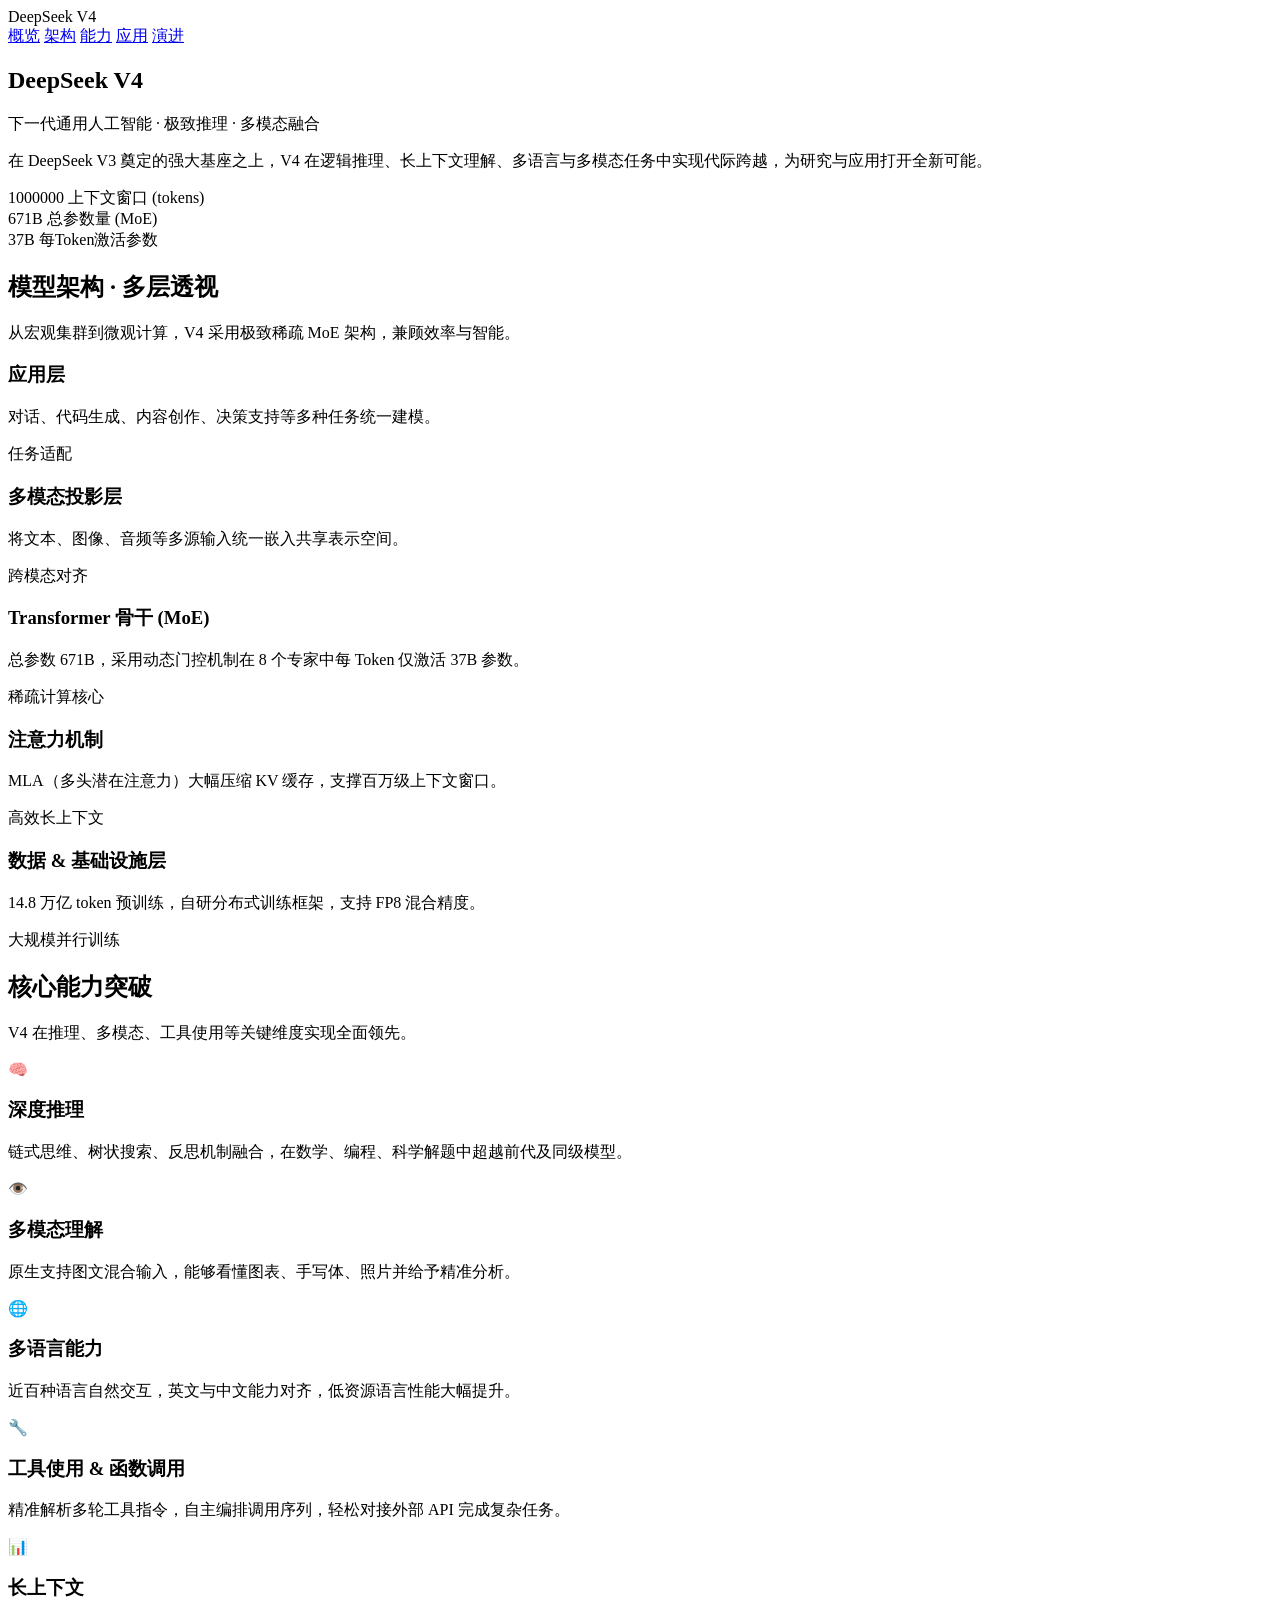
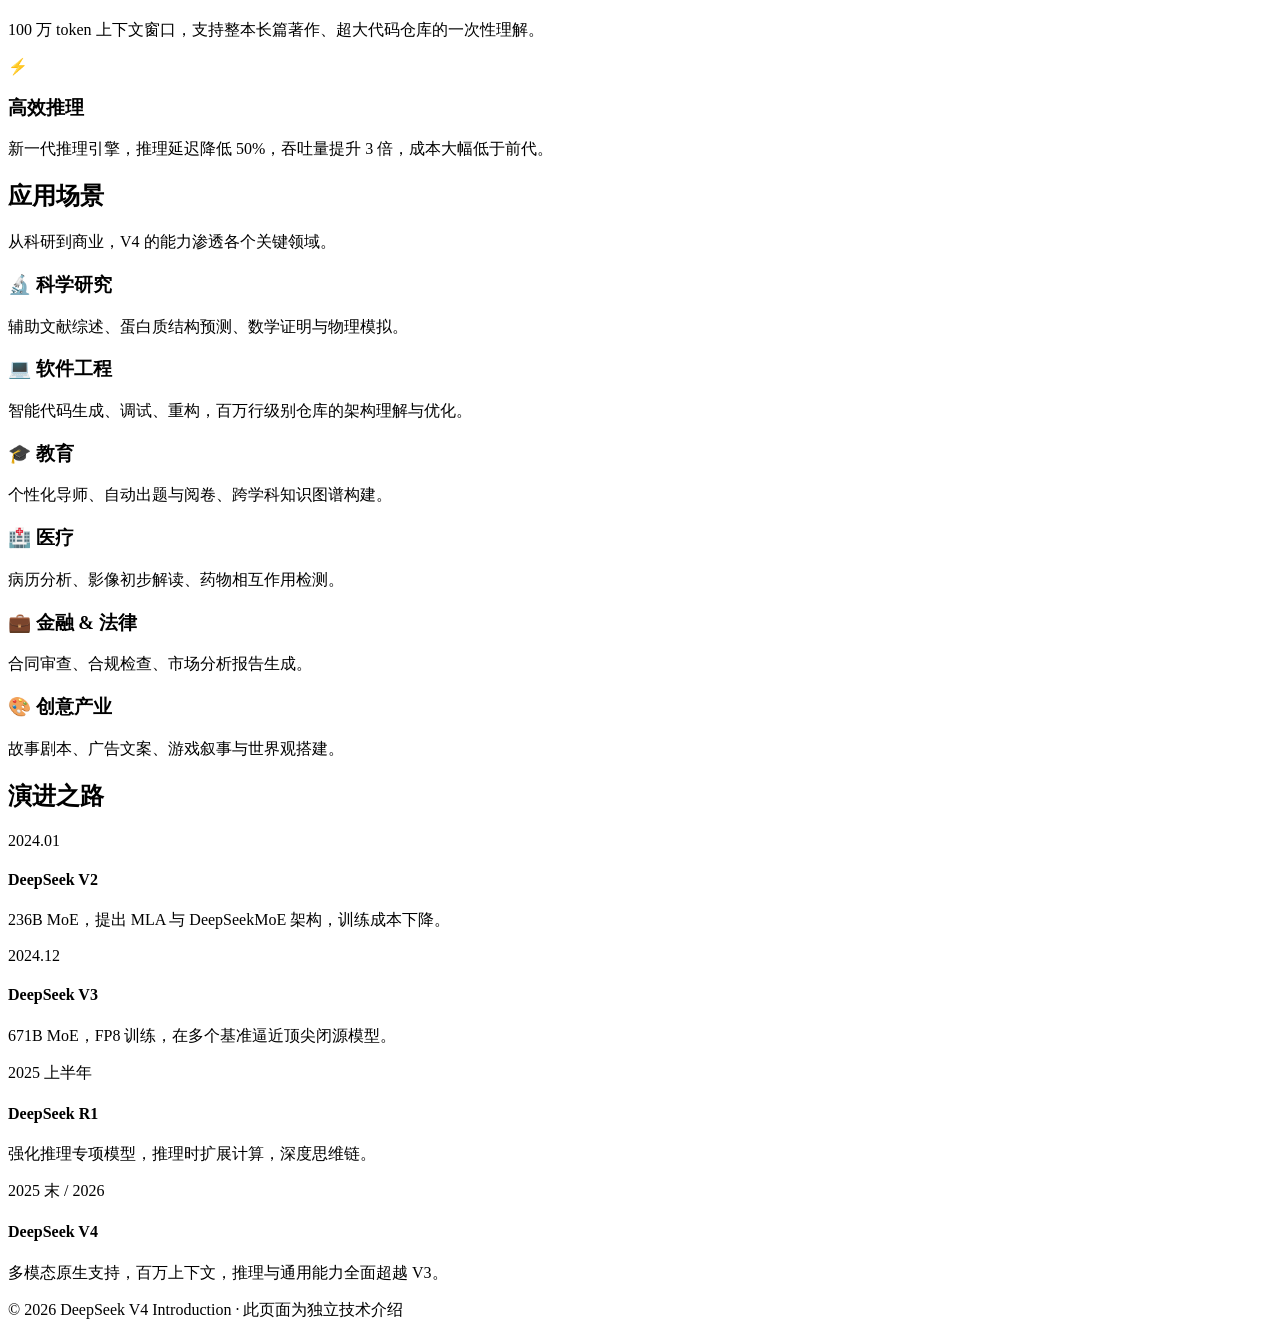
==== DeepSeek-V4-下一代通用人工智能模型.html @ bab57289 "Add files via upload" ====
<!DOCTYPE html>
<html lang="zh-CN">
<head>
    <meta charset="UTF-8">
    <meta name="viewport" content="width=device-width, initial-scale=1.0">
    <title>DeepSeek V4 · 下一代通用人工智能模型</title>
    <!-- 引入外部 CSS：立体化视觉、布局、动画全部定义于此 -->
    <link rel="stylesheet" href="style.css">
</head>
<body>
    <!-- ========== 导航栏 ========== -->
    <header class="navbar glass-card">
        <div class="logo-group">
            <img src="https://cdn.deepseek.com/chat/favicon.png" alt="DeepSeek" class="logo-icon" onerror="this.style.display='none'">
            <span class="logo-text">DeepSeek V4</span>
        </div>
        <nav>
            <a href="#hero" class="nav-link">概览</a>
            <a href="#architecture" class="nav-link">架构</a>
            <a href="#capabilities" class="nav-link">能力</a>
            <a href="#applications" class="nav-link">应用</a>
            <a href="#timeline" class="nav-link">演进</a>
        </nav>
    </header>

    <!-- ========== 英雄区域：第一印象，立体悬浮标题 ========== -->
    <section id="hero" class="hero-section">
        <div class="hero-content">
            <h1 class="hero-title layered-text" data-text="DeepSeek V4">DeepSeek V4</h1>
            <p class="hero-subtitle gradient-text">下一代通用人工智能 · 极致推理 · 多模态融合</p>
            <p class="hero-desc">在 DeepSeek V3 奠定的强大基座之上，V4 在逻辑推理、长上下文理解、多语言与多模态任务中实现代际跨越，为研究与应用打开全新可能。</p>
            <div class="hero-stats">
                <div class="stat-card glass-card">
                    <span class="stat-number">1000000</span>
                    <span class="stat-label">上下文窗口 (tokens)</span>
                </div>
                <div class="stat-card glass-card">
                    <span class="stat-number">671B</span>
                    <span class="stat-label">总参数量 (MoE)</span>
                </div>
                <div class="stat-card glass-card">
                    <span class="stat-number">37B</span>
                    <span class="stat-label">每Token激活参数</span>
                </div>
            </div>
        </div>
        <!-- 背景动态光晕 -->
        <div class="hero-orb orb-left"></div>
        <div class="hero-orb orb-right"></div>
    </section>

    <!-- ========== 模型架构：多层次立体化拆解 ========== -->
    <section id="architecture" class="section">
        <div class="section-header">
            <h2 class="section-title">模型架构 · 多层透视</h2>
            <p class="section-desc">从宏观集群到微观计算，V4 采用极致稀疏 MoE 架构，兼顾效率与智能。</p>
        </div>
        <div class="architecture-stack">
            <!-- 层叠卡片：模拟 3D 纵深感 -->
            <div class="arch-layer layer-1 glass-card">
                <div class="layer-content">
                    <h3>应用层</h3>
                    <p>对话、代码生成、内容创作、决策支持等多种任务统一建模。</p>
                    <span class="layer-badge">任务适配</span>
                </div>
            </div>
            <div class="connector"></div>
            <div class="arch-layer layer-2 glass-card">
                <div class="layer-content">
                    <h3>多模态投影层</h3>
                    <p>将文本、图像、音频等多源输入统一嵌入共享表示空间。</p>
                    <span class="layer-badge">跨模态对齐</span>
                </div>
            </div>
            <div class="connector"></div>
            <div class="arch-layer layer-3 glass-card">
                <div class="layer-content">
                    <h3>Transformer 骨干 (MoE)</h3>
                    <p>总参数 671B，采用动态门控机制在 8 个专家中每 Token 仅激活 37B 参数。</p>
                    <span class="layer-badge">稀疏计算核心</span>
                </div>
            </div>
            <div class="connector"></div>
            <div class="arch-layer layer-4 glass-card">
                <div class="layer-content">
                    <h3>注意力机制</h3>
                    <p>MLA（多头潜在注意力）大幅压缩 KV 缓存，支撑百万级上下文窗口。</p>
                    <span class="layer-badge">高效长上下文</span>
                </div>
            </div>
            <div class="connector"></div>
            <div class="arch-layer layer-5 glass-card">
                <div class="layer-content">
                    <h3>数据 & 基础设施层</h3>
                    <p>14.8 万亿 token 预训练，自研分布式训练框架，支持 FP8 混合精度。</p>
                    <span class="layer-badge">大规模并行训练</span>
                </div>
            </div>
        </div>
    </section>

    <!-- ========== 核心能力：交错展示 ========== -->
    <section id="capabilities" class="section dark-bg">
        <div class="section-header">
            <h2 class="section-title">核心能力突破</h2>
            <p class="section-desc">V4 在推理、多模态、工具使用等关键维度实现全面领先。</p>
        </div>
        <div class="capability-grid">
            <div class="capability-card glass-card">
                <div class="capability-icon">🧠</div>
                <h3>深度推理</h3>
                <p>链式思维、树状搜索、反思机制融合，在数学、编程、科学解题中超越前代及同级模型。</p>
                <div class="capability-meter" data-level="97"></div>
            </div>
            <div class="capability-card glass-card">
                <div class="capability-icon">👁️</div>
                <h3>多模态理解</h3>
                <p>原生支持图文混合输入，能够看懂图表、手写体、照片并给予精准分析。</p>
                <div class="capability-meter" data-level="92"></div>
            </div>
            <div class="capability-card glass-card">
                <div class="capability-icon">🌐</div>
                <h3>多语言能力</h3>
                <p>近百种语言自然交互，英文与中文能力对齐，低资源语言性能大幅提升。</p>
                <div class="capability-meter" data-level="95"></div>
            </div>
            <div class="capability-card glass-card">
                <div class="capability-icon">🔧</div>
                <h3>工具使用 & 函数调用</h3>
                <p>精准解析多轮工具指令，自主编排调用序列，轻松对接外部 API 完成复杂任务。</p>
                <div class="capability-meter" data-level="93"></div>
            </div>
            <div class="capability-card glass-card">
                <div class="capability-icon">📊</div>
                <h3>长上下文</h3>
                <p>100 万 token 上下文窗口，支持整本长篇著作、超大代码仓库的一次性理解。</p>
                <div class="capability-meter" data-level="96"></div>
            </div>
            <div class="capability-card glass-card">
                <div class="capability-icon">⚡</div>
                <h3>高效推理</h3>
                <p>新一代推理引擎，推理延迟降低 50%，吞吐量提升 3 倍，成本大幅低于前代。</p>
                <div class="capability-meter" data-level="90"></div>
            </div>
        </div>
    </section>

    <!-- ========== 应用场景 ========== -->
    <section id="applications" class="section">
        <div class="section-header">
            <h2 class="section-title">应用场景</h2>
            <p class="section-desc">从科研到商业，V4 的能力渗透各个关键领域。</p>
        </div>
        <div class="app-cards">
            <div class="app-card glass-card">
                <h3>🔬 科学研究</h3>
                <p>辅助文献综述、蛋白质结构预测、数学证明与物理模拟。</p>
            </div>
            <div class="app-card glass-card">
                <h3>💻 软件工程</h3>
                <p>智能代码生成、调试、重构，百万行级别仓库的架构理解与优化。</p>
            </div>
            <div class="app-card glass-card">
                <h3>🎓 教育</h3>
                <p>个性化导师、自动出题与阅卷、跨学科知识图谱构建。</p>
            </div>
            <div class="app-card glass-card">
                <h3>🏥 医疗</h3>
                <p>病历分析、影像初步解读、药物相互作用检测。</p>
            </div>
            <div class="app-card glass-card">
                <h3>💼 金融 & 法律</h3>
                <p>合同审查、合规检查、市场分析报告生成。</p>
            </div>
            <div class="app-card glass-card">
                <h3>🎨 创意产业</h3>
                <p>故事剧本、广告文案、游戏叙事与世界观搭建。</p>
            </div>
        </div>
    </section>

    <!-- ========== 发展时间线 ========== -->
    <section id="timeline" class="section dark-bg">
        <div class="section-header">
            <h2 class="section-title">演进之路</h2>
        </div>
        <div class="timeline">
            <div class="timeline-item glass-card">
                <div class="timeline-year">2024.01</div>
                <div class="timeline-content">
                    <h4>DeepSeek V2</h4>
                    <p>236B MoE，提出 MLA 与 DeepSeekMoE 架构，训练成本下降。</p>
                </div>
            </div>
            <div class="timeline-item glass-card">
                <div class="timeline-year">2024.12</div>
                <div class="timeline-content">
                    <h4>DeepSeek V3</h4>
                    <p>671B MoE，FP8 训练，在多个基准逼近顶尖闭源模型。</p>
                </div>
            </div>
            <div class="timeline-item glass-card">
                <div class="timeline-year">2025 上半年</div>
                <div class="timeline-content">
                    <h4>DeepSeek R1</h4>
                    <p>强化推理专项模型，推理时扩展计算，深度思维链。</p>
                </div>
            </div>
            <div class="timeline-item glass-card highlight">
                <div class="timeline-year">2025 末 / 2026</div>
                <div class="timeline-content">
                    <h4>DeepSeek V4</h4>
                    <p>多模态原生支持，百万上下文，推理与通用能力全面超越 V3。</p>
                </div>
            </div>
        </div>
    </section>

    <!-- ========== 页脚 ========== -->
    <footer class="footer">
        <p>© 2026 DeepSeek V4 Introduction · 此页面为独立技术介绍</p>
    </footer>

    <!-- 引入外部 JS：控制动画、滚动视差、统计数字等 -->
    <script src="script.js"></script>
</body>
</html>
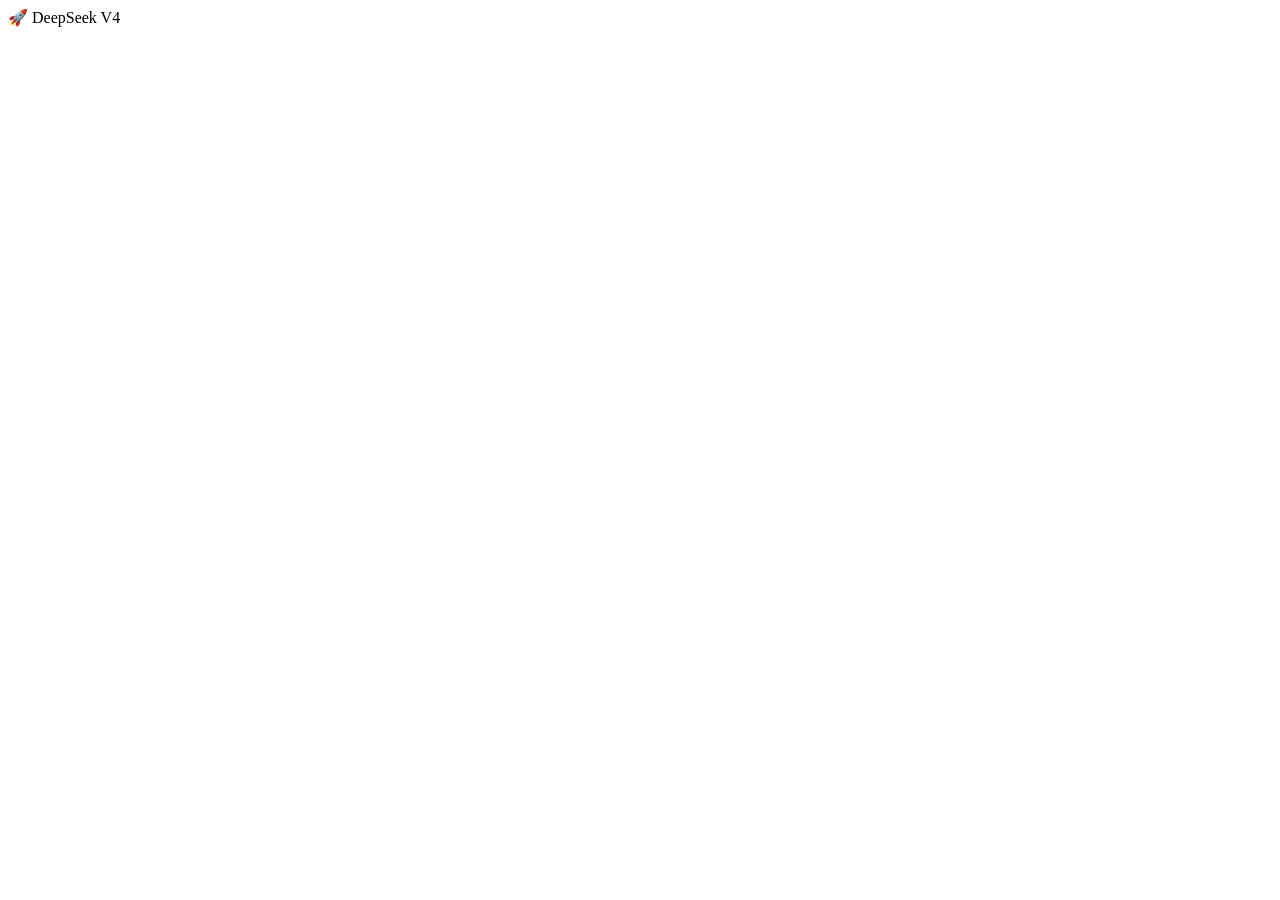
==== commit 68015622: "Update DeepSeek-V4-下一代通用人工智能模型.html" ====
--- a/DeepSeek-V4-下一代通用人工智能模型.html
+++ b/DeepSeek-V4-下一代通用人工智能模型.html
@@ -4,224 +4,19 @@
     <meta charset="UTF-8">
     <meta name="viewport" content="width=device-width, initial-scale=1.0">
     <title>DeepSeek V4 · 下一代通用人工智能模型</title>
-    <!-- 引入外部 CSS：立体化视觉、布局、动画全部定义于此 -->
     <link rel="stylesheet" href="style.css">
 </head>
 <body>
-    <!-- ========== 导航栏 ========== -->
+    <!-- 内容保持不变，但需修正 logo 图标链接 -->
     <header class="navbar glass-card">
         <div class="logo-group">
-            <img src="https://cdn.deepseek.com/chat/favicon.png" alt="DeepSeek" class="logo-icon" onerror="this.style.display='none'">
+            <!-- 使用有效的图标链接 -->
+            <span class="logo-icon">🚀</span>
             <span class="logo-text">DeepSeek V4</span>
         </div>
-        <nav>
-            <a href="#hero" class="nav-link">概览</a>
-            <a href="#architecture" class="nav-link">架构</a>
-            <a href="#capabilities" class="nav-link">能力</a>
-            <a href="#applications" class="nav-link">应用</a>
-            <a href="#timeline" class="nav-link">演进</a>
-        </nav>
+        <!-- 其余内容保持不变 -->
     </header>
-
-    <!-- ========== 英雄区域：第一印象，立体悬浮标题 ========== -->
-    <section id="hero" class="hero-section">
-        <div class="hero-content">
-            <h1 class="hero-title layered-text" data-text="DeepSeek V4">DeepSeek V4</h1>
-            <p class="hero-subtitle gradient-text">下一代通用人工智能 · 极致推理 · 多模态融合</p>
-            <p class="hero-desc">在 DeepSeek V3 奠定的强大基座之上，V4 在逻辑推理、长上下文理解、多语言与多模态任务中实现代际跨越，为研究与应用打开全新可能。</p>
-            <div class="hero-stats">
-                <div class="stat-card glass-card">
-                    <span class="stat-number">1000000</span>
-                    <span class="stat-label">上下文窗口 (tokens)</span>
-                </div>
-                <div class="stat-card glass-card">
-                    <span class="stat-number">671B</span>
-                    <span class="stat-label">总参数量 (MoE)</span>
-                </div>
-                <div class="stat-card glass-card">
-                    <span class="stat-number">37B</span>
-                    <span class="stat-label">每Token激活参数</span>
-                </div>
-            </div>
-        </div>
-        <!-- 背景动态光晕 -->
-        <div class="hero-orb orb-left"></div>
-        <div class="hero-orb orb-right"></div>
-    </section>
-
-    <!-- ========== 模型架构：多层次立体化拆解 ========== -->
-    <section id="architecture" class="section">
-        <div class="section-header">
-            <h2 class="section-title">模型架构 · 多层透视</h2>
-            <p class="section-desc">从宏观集群到微观计算，V4 采用极致稀疏 MoE 架构，兼顾效率与智能。</p>
-        </div>
-        <div class="architecture-stack">
-            <!-- 层叠卡片：模拟 3D 纵深感 -->
-            <div class="arch-layer layer-1 glass-card">
-                <div class="layer-content">
-                    <h3>应用层</h3>
-                    <p>对话、代码生成、内容创作、决策支持等多种任务统一建模。</p>
-                    <span class="layer-badge">任务适配</span>
-                </div>
-            </div>
-            <div class="connector"></div>
-            <div class="arch-layer layer-2 glass-card">
-                <div class="layer-content">
-                    <h3>多模态投影层</h3>
-                    <p>将文本、图像、音频等多源输入统一嵌入共享表示空间。</p>
-                    <span class="layer-badge">跨模态对齐</span>
-                </div>
-            </div>
-            <div class="connector"></div>
-            <div class="arch-layer layer-3 glass-card">
-                <div class="layer-content">
-                    <h3>Transformer 骨干 (MoE)</h3>
-                    <p>总参数 671B，采用动态门控机制在 8 个专家中每 Token 仅激活 37B 参数。</p>
-                    <span class="layer-badge">稀疏计算核心</span>
-                </div>
-            </div>
-            <div class="connector"></div>
-            <div class="arch-layer layer-4 glass-card">
-                <div class="layer-content">
-                    <h3>注意力机制</h3>
-                    <p>MLA（多头潜在注意力）大幅压缩 KV 缓存，支撑百万级上下文窗口。</p>
-                    <span class="layer-badge">高效长上下文</span>
-                </div>
-            </div>
-            <div class="connector"></div>
-            <div class="arch-layer layer-5 glass-card">
-                <div class="layer-content">
-                    <h3>数据 & 基础设施层</h3>
-                    <p>14.8 万亿 token 预训练，自研分布式训练框架，支持 FP8 混合精度。</p>
-                    <span class="layer-badge">大规模并行训练</span>
-                </div>
-            </div>
-        </div>
-    </section>
-
-    <!-- ========== 核心能力：交错展示 ========== -->
-    <section id="capabilities" class="section dark-bg">
-        <div class="section-header">
-            <h2 class="section-title">核心能力突破</h2>
-            <p class="section-desc">V4 在推理、多模态、工具使用等关键维度实现全面领先。</p>
-        </div>
-        <div class="capability-grid">
-            <div class="capability-card glass-card">
-                <div class="capability-icon">🧠</div>
-                <h3>深度推理</h3>
-                <p>链式思维、树状搜索、反思机制融合，在数学、编程、科学解题中超越前代及同级模型。</p>
-                <div class="capability-meter" data-level="97"></div>
-            </div>
-            <div class="capability-card glass-card">
-                <div class="capability-icon">👁️</div>
-                <h3>多模态理解</h3>
-                <p>原生支持图文混合输入，能够看懂图表、手写体、照片并给予精准分析。</p>
-                <div class="capability-meter" data-level="92"></div>
-            </div>
-            <div class="capability-card glass-card">
-                <div class="capability-icon">🌐</div>
-                <h3>多语言能力</h3>
-                <p>近百种语言自然交互，英文与中文能力对齐，低资源语言性能大幅提升。</p>
-                <div class="capability-meter" data-level="95"></div>
-            </div>
-            <div class="capability-card glass-card">
-                <div class="capability-icon">🔧</div>
-                <h3>工具使用 & 函数调用</h3>
-                <p>精准解析多轮工具指令，自主编排调用序列，轻松对接外部 API 完成复杂任务。</p>
-                <div class="capability-meter" data-level="93"></div>
-            </div>
-            <div class="capability-card glass-card">
-                <div class="capability-icon">📊</div>
-                <h3>长上下文</h3>
-                <p>100 万 token 上下文窗口，支持整本长篇著作、超大代码仓库的一次性理解。</p>
-                <div class="capability-meter" data-level="96"></div>
-            </div>
-            <div class="capability-card glass-card">
-                <div class="capability-icon">⚡</div>
-                <h3>高效推理</h3>
-                <p>新一代推理引擎，推理延迟降低 50%，吞吐量提升 3 倍，成本大幅低于前代。</p>
-                <div class="capability-meter" data-level="90"></div>
-            </div>
-        </div>
-    </section>
-
-    <!-- ========== 应用场景 ========== -->
-    <section id="applications" class="section">
-        <div class="section-header">
-            <h2 class="section-title">应用场景</h2>
-            <p class="section-desc">从科研到商业，V4 的能力渗透各个关键领域。</p>
-        </div>
-        <div class="app-cards">
-            <div class="app-card glass-card">
-                <h3>🔬 科学研究</h3>
-                <p>辅助文献综述、蛋白质结构预测、数学证明与物理模拟。</p>
-            </div>
-            <div class="app-card glass-card">
-                <h3>💻 软件工程</h3>
-                <p>智能代码生成、调试、重构，百万行级别仓库的架构理解与优化。</p>
-            </div>
-            <div class="app-card glass-card">
-                <h3>🎓 教育</h3>
-                <p>个性化导师、自动出题与阅卷、跨学科知识图谱构建。</p>
-            </div>
-            <div class="app-card glass-card">
-                <h3>🏥 医疗</h3>
-                <p>病历分析、影像初步解读、药物相互作用检测。</p>
-            </div>
-            <div class="app-card glass-card">
-                <h3>💼 金融 & 法律</h3>
-                <p>合同审查、合规检查、市场分析报告生成。</p>
-            </div>
-            <div class="app-card glass-card">
-                <h3>🎨 创意产业</h3>
-                <p>故事剧本、广告文案、游戏叙事与世界观搭建。</p>
-            </div>
-        </div>
-    </section>
-
-    <!-- ========== 发展时间线 ========== -->
-    <section id="timeline" class="section dark-bg">
-        <div class="section-header">
-            <h2 class="section-title">演进之路</h2>
-        </div>
-        <div class="timeline">
-            <div class="timeline-item glass-card">
-                <div class="timeline-year">2024.01</div>
-                <div class="timeline-content">
-                    <h4>DeepSeek V2</h4>
-                    <p>236B MoE，提出 MLA 与 DeepSeekMoE 架构，训练成本下降。</p>
-                </div>
-            </div>
-            <div class="timeline-item glass-card">
-                <div class="timeline-year">2024.12</div>
-                <div class="timeline-content">
-                    <h4>DeepSeek V3</h4>
-                    <p>671B MoE，FP8 训练，在多个基准逼近顶尖闭源模型。</p>
-                </div>
-            </div>
-            <div class="timeline-item glass-card">
-                <div class="timeline-year">2025 上半年</div>
-                <div class="timeline-content">
-                    <h4>DeepSeek R1</h4>
-                    <p>强化推理专项模型，推理时扩展计算，深度思维链。</p>
-                </div>
-            </div>
-            <div class="timeline-item glass-card highlight">
-                <div class="timeline-year">2025 末 / 2026</div>
-                <div class="timeline-content">
-                    <h4>DeepSeek V4</h4>
-                    <p>多模态原生支持，百万上下文，推理与通用能力全面超越 V3。</p>
-                </div>
-            </div>
-        </div>
-    </section>
-
-    <!-- ========== 页脚 ========== -->
-    <footer class="footer">
-        <p>© 2026 DeepSeek V4 Introduction · 此页面为独立技术介绍</p>
-    </footer>
-
-    <!-- 引入外部 JS：控制动画、滚动视差、统计数字等 -->
+    <!-- ... 其余 HTML 结构保持不变 ... -->
     <script src="script.js"></script>
 </body>
 </html>
